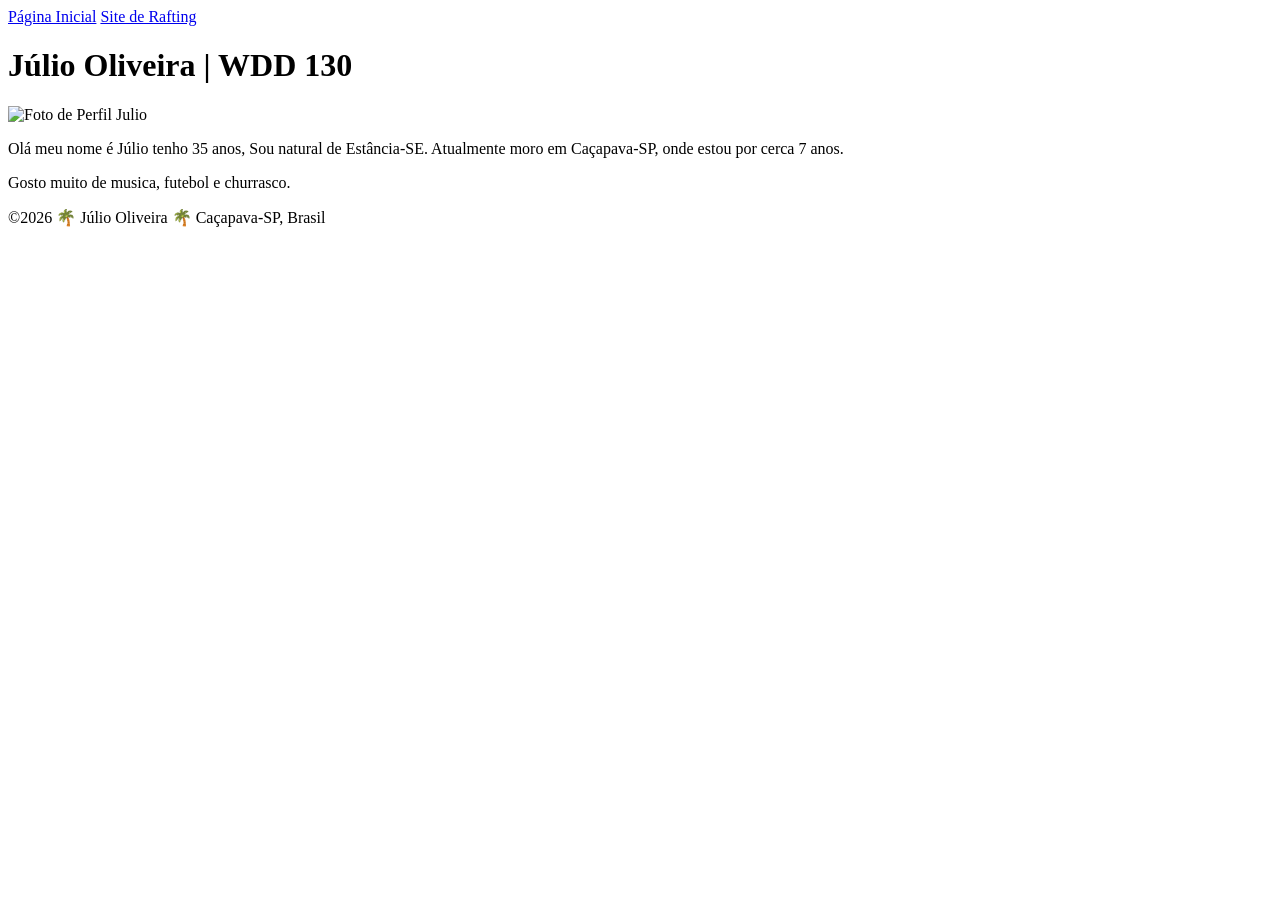
==== wwr/index.html @ 02b2cc07 "Update index.html" ====
<!DOCTYPE html>
<html lang="pt-br">

<head>
    <meta charset="UTF-8">
    <meta name="viewport" content="width=device-width, initial-scale=1.0">
    <title> JÚLIO OLIVEIRA | WDD 130 </title>
</head>

<body>
    <header>
        <nav>
            <a href="#">Página Inicial</a>
            <a href="wwr/">Site de Rafting</a>
        </nav>
    </header>
    <main>
        <h1>Júlio Oliveira | WDD 130</h1>
        <img src="imagens/Perfil_julio.png" alt="Foto de Perfil Julio" width="200">
        <p>Olá meu nome é Júlio tenho 35 anos, Sou natural de Estância-SE. Atualmente moro em
            Caçapava-SP, onde estou por cerca 7 anos.</p>
        <p>Gosto muito de musica, futebol e churrasco. </p>
    </main>
    <footer>
        <p>©2026 🌴 Júlio Oliveira 🌴 Caçapava-SP, Brasil</p>
    </footer>

</body>
    
</html>
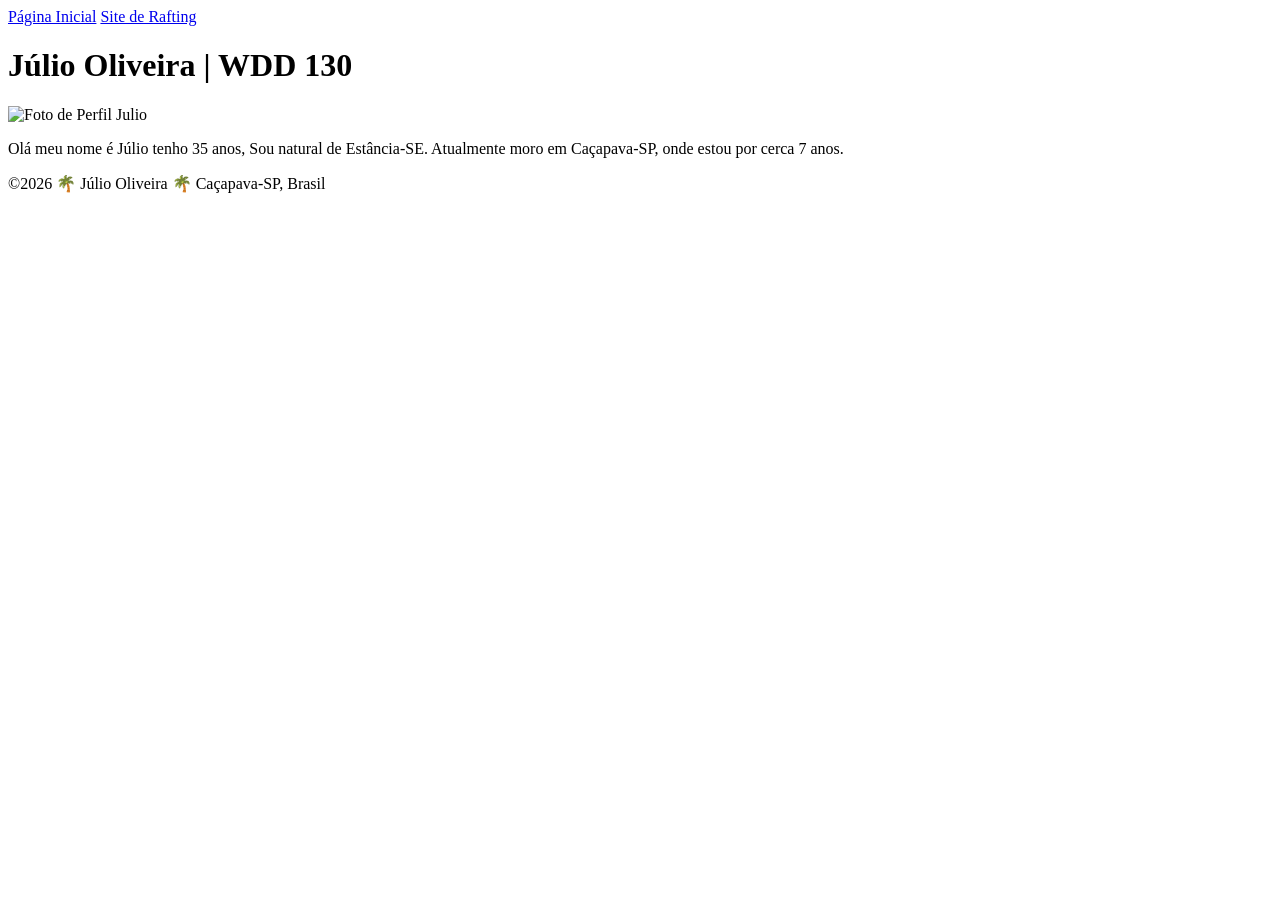
==== commit 46cfaae4: "Modify index.html for profile image and content Updated profile image source and removed redundant p" ====
--- a/wwr/index.html
+++ b/wwr/index.html
@@ -16,10 +16,9 @@
     </header>
     <main>
         <h1>Júlio Oliveira | WDD 130</h1>
-        <img src="imagens/Perfil_julio.png" alt="Foto de Perfil Julio" width="200">
+        <img src="imagens/perfil.png" alt="Foto de Perfil Julio" width="200">
         <p>Olá meu nome é Júlio tenho 35 anos, Sou natural de Estância-SE. Atualmente moro em
             Caçapava-SP, onde estou por cerca 7 anos.</p>
-        <p>Gosto muito de musica, futebol e churrasco. </p>
     </main>
     <footer>
         <p>©2026 🌴 Júlio Oliveira 🌴 Caçapava-SP, Brasil</p>
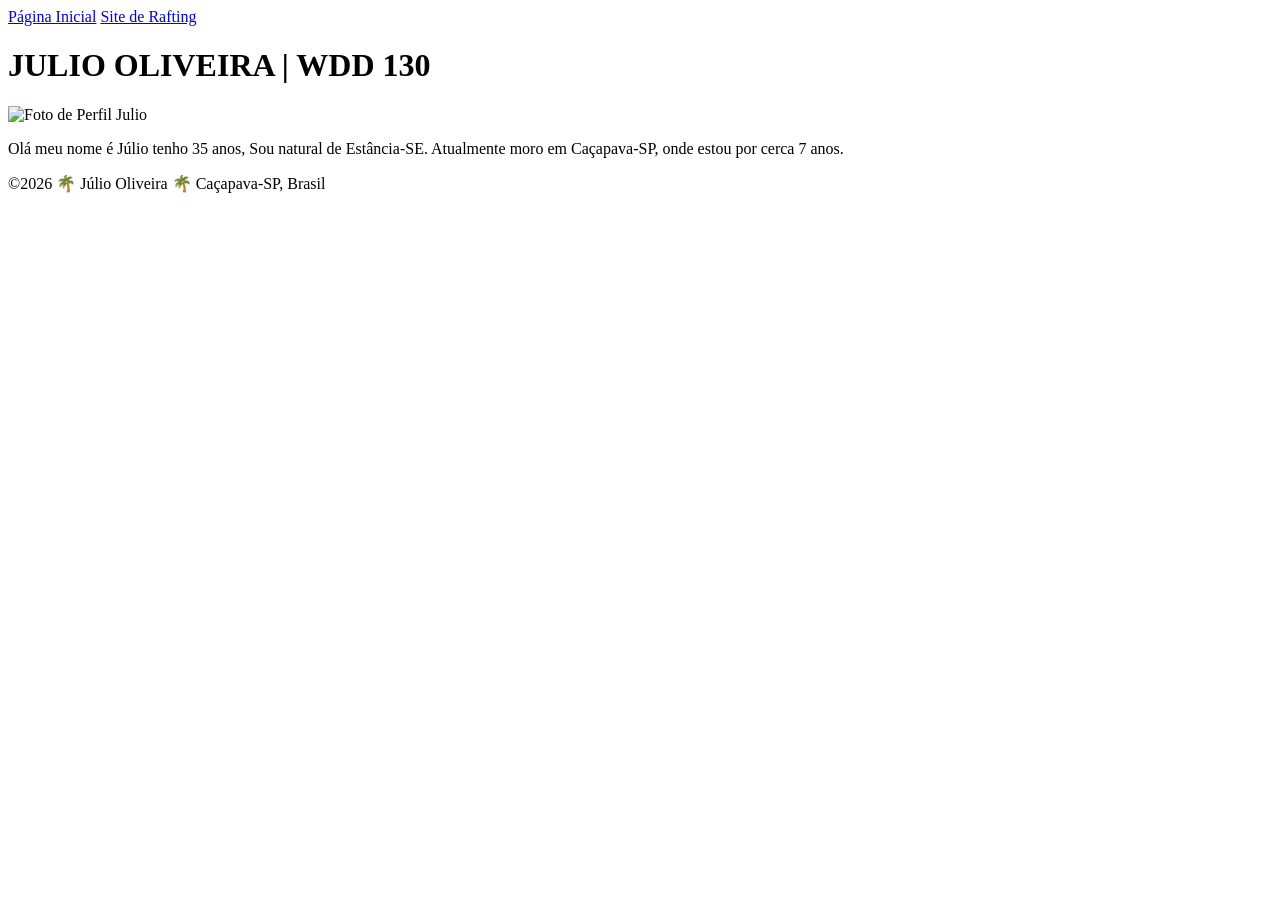
==== commit e01de0bf: "Remove title from HTML document" ====
--- a/wwr/index.html
+++ b/wwr/index.html
@@ -4,7 +4,7 @@
 <head>
     <meta charset="UTF-8">
     <meta name="viewport" content="width=device-width, initial-scale=1.0">
-    <title> JÚLIO OLIVEIRA | WDD 130 </title>
+    <title> </title>
 </head>
 
 <body>
@@ -15,7 +15,7 @@
         </nav>
     </header>
     <main>
-        <h1>Júlio Oliveira | WDD 130</h1>
+        <h1> JULIO OLIVEIRA | WDD 130</h1>
         <img src="imagens/perfil.png" alt="Foto de Perfil Julio" width="200">
         <p>Olá meu nome é Júlio tenho 35 anos, Sou natural de Estância-SE. Atualmente moro em
             Caçapava-SP, onde estou por cerca 7 anos.</p>
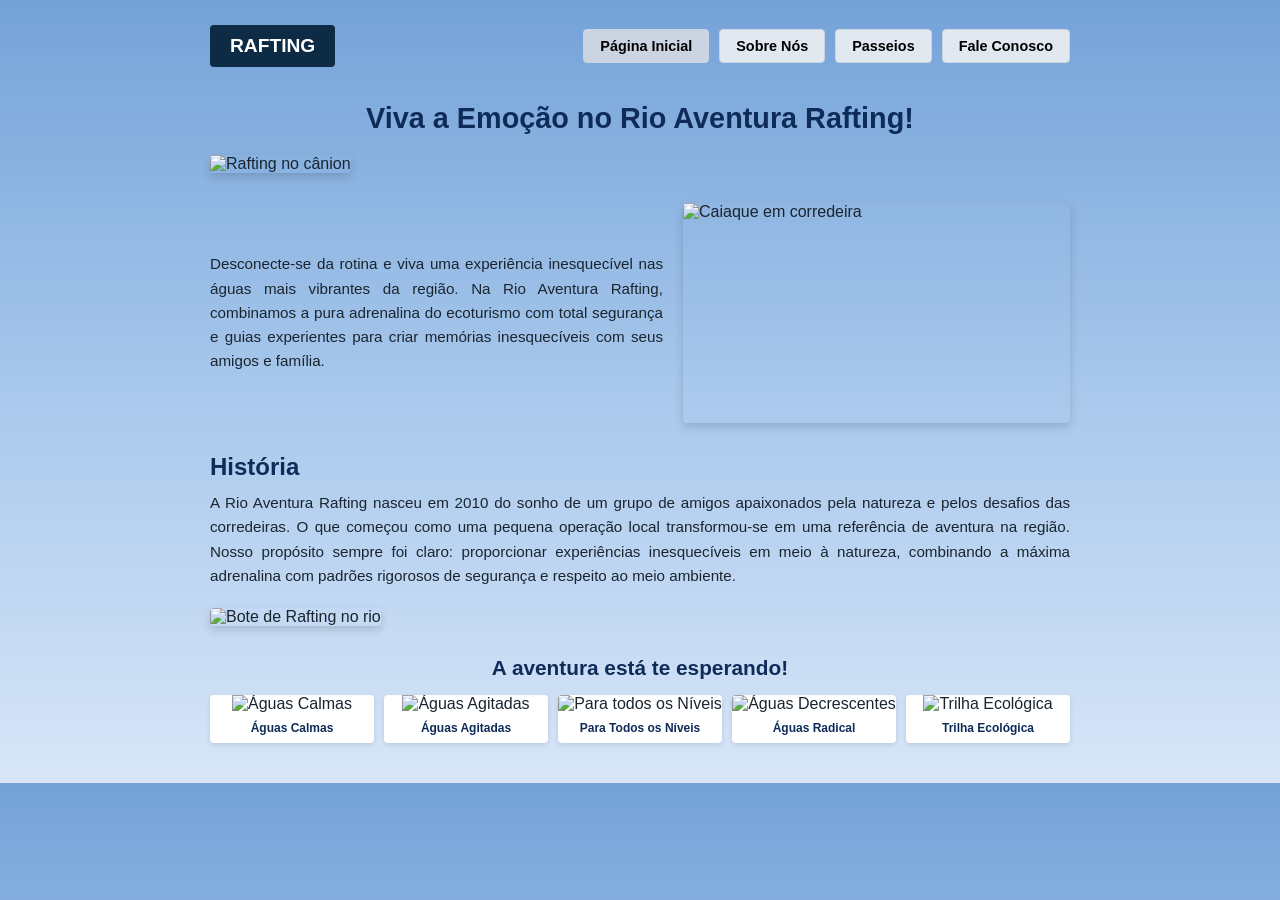
==== commit c8c09b30: "commit" ====
--- a/wwr/index.html
+++ b/wwr/index.html
@@ -1,29 +1,238 @@
-<!DOCTYPE html>
-<html lang="pt-br">
-
-<head>
-    <meta charset="UTF-8">
-    <meta name="viewport" content="width=device-width, initial-scale=1.0">
-    <title> </title>
-</head>
-
-<body>
-    <header>
-        <nav>
-            <a href="#">Página Inicial</a>
-            <a href="wwr/">Site de Rafting</a>
-        </nav>
-    </header>
-    <main>
-        <h1> JULIO OLIVEIRA | WDD 130</h1>
-        <img src="imagens/perfil.png" alt="Foto de Perfil Julio" width="200">
-        <p>Olá meu nome é Júlio tenho 35 anos, Sou natural de Estância-SE. Atualmente moro em
-            Caçapava-SP, onde estou por cerca 7 anos.</p>
-    </main>
-    <footer>
-        <p>©2026 🌴 Júlio Oliveira 🌴 Caçapava-SP, Brasil</p>
-    </footer>
-
-</body>
-    
-</html>
+<!DOCTYPE html>
+<html lang="pt-BR">
+<head>
+    <meta charset="UTF-8">
+    <meta name="viewport" content="width=device-width, initial-scale=1.0">
+    <title>Rio Aventura Rafting - Página Inicial</title>
+    <style>
+        * {
+            box-sizing: border-box;
+            margin: 0;
+            padding: 0;
+            font-family: Arial, sans-serif;
+        }
+
+        body {
+            background: linear-gradient(to bottom, #74a2d8, #a8c8ec, #d8e6f8);
+            color: #1a252f;
+            display: flex;
+            flex-direction: column;
+            align-items: center;
+            padding-bottom: 40px;
+        }
+
+        /* Header e Navegação */
+        header {
+            width: 100%;
+            max-width: 900px;
+            display: flex;
+            justify-content: space-between;
+            align-items: center;
+            padding: 15px 20px;
+            margin-top: 10px;
+        }
+
+        .logo {
+            background-color: #0d2b45;
+            color: #ffffff;
+            padding: 10px 20px;
+            border-radius: 4px;
+            font-weight: bold;
+            font-size: 1.2rem;
+            text-transform: uppercase;
+        }
+
+        nav {
+            display: flex;
+            gap: 10px;
+        }
+
+        nav a {
+            text-decoration: none;
+            color: #000;
+            background-color: #e2e8f0;
+            padding: 8px 16px;
+            border-radius: 4px;
+            font-size: 0.9rem;
+            font-weight: bold;
+            border: 1px solid #cbd5e1;
+            transition: background 0.2s;
+        }
+
+        nav a:hover, nav a.active {
+            background-color: #cbd5e1;
+        }
+
+        /* Container Principal */
+        main {
+            width: 100%;
+            max-width: 900px;
+            padding: 0 20px;
+        }
+
+        .title-banner {
+            text-align: center;
+            font-size: 1.8rem;
+            color: #0f2c59;
+            margin: 20px 0;
+            font-weight: bold;
+        }
+
+        /* Hero Image */
+        .hero-img {
+            width: 100%;
+            height: 380px;
+            object-fit: cover;
+            border-radius: 4px;
+            box-shadow: 0 4px 10px rgba(0,0,0,0.15);
+        }
+
+        /* Seção de Texto com Imagem ao Lado */
+        .intro-section {
+            display: flex;
+            gap: 20px;
+            margin: 30px 0;
+            align-items: center;
+        }
+
+        .intro-text {
+            flex: 1;
+            line-height: 1.6;
+            font-size: 0.95rem;
+            text-align: justify;
+        }
+
+        .side-img {
+            width: 45%;
+            height: 220px;
+            object-fit: cover;
+            border-radius: 4px;
+            box-shadow: 0 4px 10px rgba(0,0,0,0.15);
+        }
+
+        /* Seção História */
+        .section-title {
+            font-size: 1.5rem;
+            color: #0f2c59;
+            margin-bottom: 10px;
+            font-weight: bold;
+        }
+
+        .history-text {
+            line-height: 1.6;
+            font-size: 0.95rem;
+            text-align: justify;
+            margin-bottom: 20px;
+        }
+
+        /* Miniaturas de Destaque */
+        .cards-title {
+            text-align: center;
+            font-size: 1.3rem;
+            color: #0f2c59;
+            margin: 30px 0 15px 0;
+            font-weight: bold;
+        }
+
+        .grid-highlights {
+            display: grid;
+            grid-template-columns: repeat(5, 1fr);
+            gap: 10px;
+        }
+
+        .card-mini {
+            background-color: #ffffff;
+            border-radius: 4px;
+            overflow: hidden;
+            box-shadow: 0 2px 5px rgba(0,0,0,0.1);
+            text-align: center;
+        }
+
+        .card-mini img {
+            width: 100%;
+            height: 90px;
+            object-fit: cover;
+        }
+
+        .card-mini span {
+            display: block;
+            padding: 8px 4px;
+            font-size: 0.75rem;
+            font-weight: bold;
+            color: #0f2c59;
+        }
+
+        @media (max-width: 768px) {
+            .intro-section {
+                flex-direction: column;
+            }
+            .side-img {
+                width: 100%;
+            }
+            .grid-highlights {
+                grid-template-columns: repeat(2, 1fr);
+            }
+        }
+    </style>
+</head>
+<body>
+
+    <header>
+        <div class="logo">RAFTING</div>
+        <nav>
+            <a href="index.html" class="active">Página Inicial</a>
+            <a href="#">Sobre Nós</a>
+            <a href="passeios.html">Passeios</a>
+            <a href="#">Fale Conosco</a>
+        </nav>
+    </header>
+
+    <main>
+        <h1 class="title-banner">Viva a Emoção no Rio Aventura Rafting!</h1>
+        
+        <!-- Imagem 1 (Hero) -->
+        <img class="hero-img" src="https://images.unsplash.com/photo-1530866495561-507c9faab2ed?auto=format&fit=crop&w=1200&q=80" alt="Rafting no cânion">
+
+        <div class="intro-section">
+            <p class="intro-text">
+                Desconecte-se da rotina e viva uma experiência inesquecível nas águas mais vibrantes da região. Na Rio Aventura Rafting, combinamos a pura adrenalina do ecoturismo com total segurança e guias experientes para criar memórias inesquecíveis com seus amigos e família.
+            </p>
+            <!-- Imagem 2 (Lateral) -->
+            <img class="side-img" src="https://images.unsplash.com/photo-1512100356356-de1b84283e18?auto=format&fit=crop&w=600&q=80" alt="Caiaque em corredeira">
+        </div>
+
+        <h2 class="section-title">História</h2>
+        <p class="history-text">
+            A Rio Aventura Rafting nasceu em 2010 do sonho de um grupo de amigos apaixonados pela natureza e pelos desafios das corredeiras. O que começou como uma pequena operação local transformou-se em uma referência de aventura na região. Nosso propósito sempre foi claro: proporcionar experiências inesquecíveis em meio à natureza, combinando a máxima adrenalina com padrões rigorosos de segurança e respeito ao meio ambiente.
+        </p>
+
+        <!-- Imagem Principal de Rafting -->
+        <img class="hero-img" src="https://images.unsplash.com/photo-1544551763-46a013bb70d5?auto=format&fit=crop&w=1200&q=80" alt="Bote de Rafting no rio">
+
+        <h3 class="cards-title">A aventura está te esperando!</h3>
+        <div class="grid-highlights">
+            <div class="card-mini">
+                <img src="https://images.unsplash.com/photo-1507525428034-b723cf961d3e?auto=format&fit=crop&w=300&q=80" alt="Águas Calmas">
+                <span>Águas Calmas</span>
+            </div>
+            <div class="card-mini">
+                <img src="https://images.unsplash.com/photo-1512100356356-de1b84283e18?auto=format&fit=crop&w=300&q=80" alt="Águas Agitadas">
+                <span>Águas Agitadas</span>
+            </div>
+            <div class="card-mini">
+                <img src="https://images.unsplash.com/photo-1544551763-46a013bb70d5?auto=format&fit=crop&w=300&q=80" alt="Para todos os Níveis">
+                <span>Para Todos os Níveis</span>
+            </div>
+            <div class="card-mini">
+                <img src="https://images.unsplash.com/photo-1530866495561-507c9faab2ed?auto=format&fit=crop&w=300&q=80" alt="Águas Decrescentes">
+                <span>Águas Radical</span>
+            </div>
+            <div class="card-mini">
+                <img src="https://images.unsplash.com/photo-1448375240586-882707db888b?auto=format&fit=crop&w=300&q=80" alt="Trilha Ecológica">
+                <span>Trilha Ecológica</span>
+            </div>
+        </div>
+    </main>
+
+</body>
+</html>
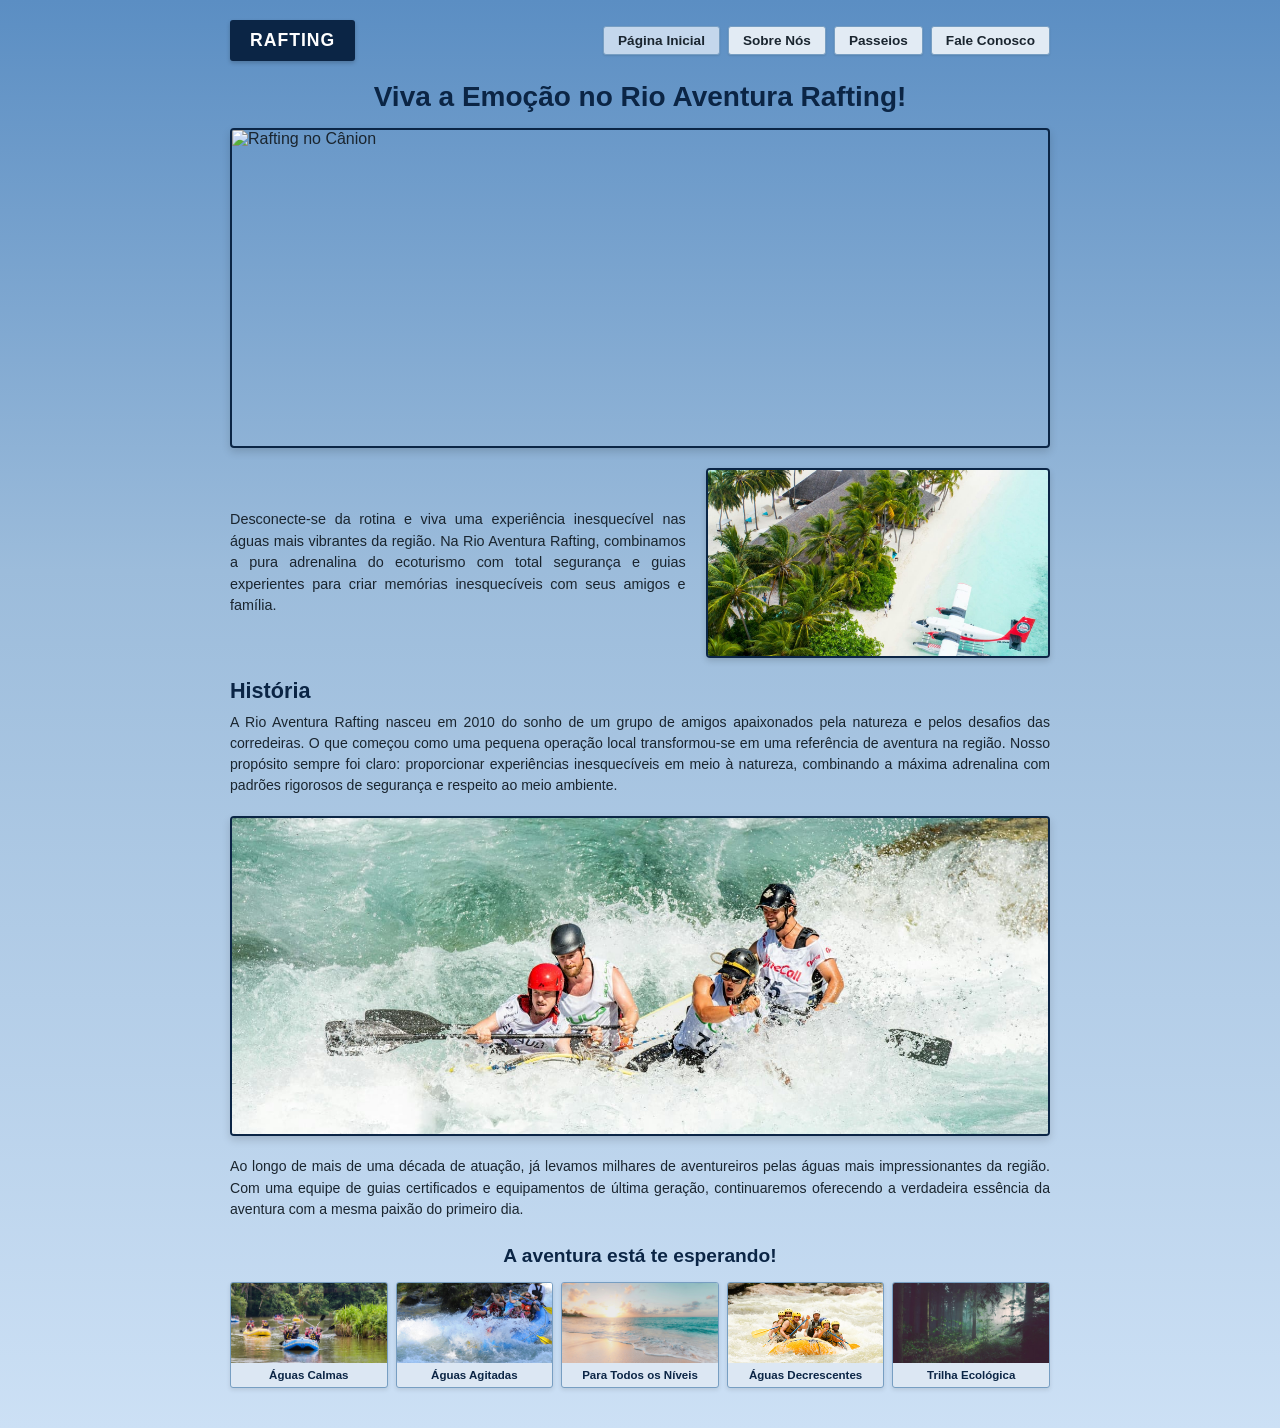
==== commit 9ac0c34a: "atualização" ====
--- a/wwr/index.html
+++ b/wwr/index.html
@@ -13,163 +13,183 @@
         }
 
         body {
-            background: linear-gradient(to bottom, #74a2d8, #a8c8ec, #d8e6f8);
+            background: linear-gradient(180deg, #5b8ec3 0%, #9cbcdb 40%, #cce0f5 100%);
             color: #1a252f;
             display: flex;
-            flex-direction: column;
-            align-items: center;
-            padding-bottom: 40px;
-        }
-
-        /* Header e Navegação */
+            justify-content: center;
+            padding: 20px 0 40px 0;
+        }
+
+        .container {
+            width: 100%;
+            max-width: 850px;
+            padding: 0 15px;
+        }
+
+        /* Topo e Navegação */
         header {
-            width: 100%;
-            max-width: 900px;
             display: flex;
             justify-content: space-between;
             align-items: center;
-            padding: 15px 20px;
-            margin-top: 10px;
-        }
-
-        .logo {
-            background-color: #0d2b45;
+            margin-bottom: 20px;
+        }
+
+        .logo-box {
+            background-color: #0b2545;
             color: #ffffff;
             padding: 10px 20px;
-            border-radius: 4px;
-            font-weight: bold;
-            font-size: 1.2rem;
-            text-transform: uppercase;
+            border-radius: 3px;
+            font-weight: bold;
+            font-size: 1.1rem;
+            letter-spacing: 1px;
+            box-shadow: 0 2px 4px rgba(0,0,0,0.2);
         }
 
         nav {
             display: flex;
-            gap: 10px;
+            gap: 8px;
         }
 
         nav a {
             text-decoration: none;
-            color: #000;
-            background-color: #e2e8f0;
-            padding: 8px 16px;
+            color: #1a252f;
+            background-color: #e2ebf4;
+            padding: 6px 14px;
+            border-radius: 3px;
+            font-size: 0.85rem;
+            font-weight: bold;
+            border: 1px solid #779ec2;
+            box-shadow: 0 1px 2px rgba(0,0,0,0.1);
+        }
+
+        nav a:hover, nav a.active {
+            background-color: #c4d7ec;
+        }
+
+        /* Título Principal */
+        h1.main-title {
+            text-align: center;
+            font-size: 1.75rem;
+            color: #0b2545;
+            margin-bottom: 15px;
+            font-weight: bold;
+        }
+
+        /* Molduras das Imagens Principais */
+        .img-frame {
+            width: 100%;
+            height: 320px;
+            border: 2px solid #0b2545;
             border-radius: 4px;
+            overflow: hidden;
+            margin-bottom: 20px;
+            box-shadow: 0 4px 8px rgba(0,0,0,0.15);
+        }
+
+        .img-frame img {
+            width: 100%;
+            height: 100%;
+            object-fit: cover;
+            display: block;
+        }
+
+        /* Bloco Central (Texto + Foto Lado a Lado) */
+        .middle-block {
+            display: flex;
+            gap: 20px;
+            align-items: center;
+            margin-bottom: 20px;
+        }
+
+        .middle-text {
+            flex: 1;
             font-size: 0.9rem;
-            font-weight: bold;
-            border: 1px solid #cbd5e1;
-            transition: background 0.2s;
-        }
-
-        nav a:hover, nav a.active {
-            background-color: #cbd5e1;
-        }
-
-        /* Container Principal */
-        main {
-            width: 100%;
-            max-width: 900px;
-            padding: 0 20px;
-        }
-
-        .title-banner {
+            line-height: 1.5;
+            text-align: justify;
+        }
+
+        .middle-img-frame {
+            width: 42%;
+            height: 190px;
+            border: 2px solid #0b2545;
+            border-radius: 4px;
+            overflow: hidden;
+            box-shadow: 0 3px 6px rgba(0,0,0,0.15);
+        }
+
+        .middle-img-frame img {
+            width: 100%;
+            height: 100%;
+            object-fit: cover;
+            display: block;
+        }
+
+        /* Títulos de Seções */
+        h2.section-title {
+            font-size: 1.35rem;
+            color: #0b2545;
+            margin-bottom: 8px;
+            font-weight: bold;
+        }
+
+        .history-text {
+            font-size: 0.88rem;
+            line-height: 1.5;
+            text-align: justify;
+            margin-bottom: 20px;
+        }
+
+        h3.bottom-title {
             text-align: center;
-            font-size: 1.8rem;
-            color: #0f2c59;
-            margin: 20px 0;
-            font-weight: bold;
-        }
-
-        /* Hero Image */
-        .hero-img {
-            width: 100%;
-            height: 380px;
-            object-fit: cover;
-            border-radius: 4px;
-            box-shadow: 0 4px 10px rgba(0,0,0,0.15);
-        }
-
-        /* Seção de Texto com Imagem ao Lado */
-        .intro-section {
-            display: flex;
-            gap: 20px;
-            margin: 30px 0;
-            align-items: center;
-        }
-
-        .intro-text {
-            flex: 1;
-            line-height: 1.6;
-            font-size: 0.95rem;
-            text-align: justify;
-        }
-
-        .side-img {
-            width: 45%;
-            height: 220px;
-            object-fit: cover;
-            border-radius: 4px;
-            box-shadow: 0 4px 10px rgba(0,0,0,0.15);
-        }
-
-        /* Seção História */
-        .section-title {
-            font-size: 1.5rem;
-            color: #0f2c59;
-            margin-bottom: 10px;
-            font-weight: bold;
-        }
-
-        .history-text {
-            line-height: 1.6;
-            font-size: 0.95rem;
-            text-align: justify;
-            margin-bottom: 20px;
-        }
-
-        /* Miniaturas de Destaque */
-        .cards-title {
-            text-align: center;
-            font-size: 1.3rem;
-            color: #0f2c59;
-            margin: 30px 0 15px 0;
-            font-weight: bold;
-        }
-
-        .grid-highlights {
+            font-size: 1.2rem;
+            color: #0b2545;
+            margin: 25px 0 15px 0;
+            font-weight: bold;
+        }
+
+        /* Miniaturas Inferiores */
+        .cards-grid {
             display: grid;
             grid-template-columns: repeat(5, 1fr);
-            gap: 10px;
-        }
-
-        .card-mini {
-            background-color: #ffffff;
-            border-radius: 4px;
+            gap: 8px;
+        }
+
+        .card-item {
+            background-color: #dce7f3;
+            border: 1px solid #779ec2;
+            border-radius: 3px;
             overflow: hidden;
-            box-shadow: 0 2px 5px rgba(0,0,0,0.1);
             text-align: center;
-        }
-
-        .card-mini img {
-            width: 100%;
-            height: 90px;
+            box-shadow: 0 2px 4px rgba(0,0,0,0.1);
+        }
+
+        .card-item img {
+            width: 100%;
+            height: 80px;
             object-fit: cover;
-        }
-
-        .card-mini span {
-            display: block;
-            padding: 8px 4px;
-            font-size: 0.75rem;
-            font-weight: bold;
-            color: #0f2c59;
-        }
-
-        @media (max-width: 768px) {
-            .intro-section {
+            display: block;
+        }
+
+        .card-item span {
+            display: block;
+            padding: 6px 2px;
+            font-size: 0.72rem;
+            font-weight: bold;
+            color: #0b2545;
+        }
+
+        @media (max-width: 650px) {
+            header {
                 flex-direction: column;
-            }
-            .side-img {
+                gap: 12px;
+            }
+            .middle-block {
+                flex-direction: column;
+            }
+            .middle-img-frame {
                 width: 100%;
             }
-            .grid-highlights {
+            .cards-grid {
                 grid-template-columns: repeat(2, 1fr);
             }
         }
@@ -177,28 +197,32 @@
 </head>
 <body>
 
-    <header>
-        <div class="logo">RAFTING</div>
-        <nav>
-            <a href="index.html" class="active">Página Inicial</a>
-            <a href="#">Sobre Nós</a>
-            <a href="passeios.html">Passeios</a>
-            <a href="#">Fale Conosco</a>
-        </nav>
-    </header>
-
-    <main>
-        <h1 class="title-banner">Viva a Emoção no Rio Aventura Rafting!</h1>
-        
-        <!-- Imagem 1 (Hero) -->
-        <img class="hero-img" src="https://images.unsplash.com/photo-1530866495561-507c9faab2ed?auto=format&fit=crop&w=1200&q=80" alt="Rafting no cânion">
-
-        <div class="intro-section">
-            <p class="intro-text">
+    <div class="container">
+        <header>
+            <div class="logo-box">RAFTING</div>
+            <nav>
+                <a href="index.html" class="active">Página Inicial</a>
+                <a href="#">Sobre Nós</a>
+                <a href="passeios.html">Passeios</a>
+                <a href="#">Fale Conosco</a>
+            </nav>
+        </header>
+
+        <h1 class="main-title">Viva a Emoção no Rio Aventura Rafting!</h1>
+
+        <!-- Foto 1 (Visão Superior do Cânion) -->
+        <div class="img-frame">
+            <img src="imagens/hero.jpg" alt="Rafting no Cânion">
+        </div>
+
+        <div class="middle-block">
+            <p class="middle-text">
                 Desconecte-se da rotina e viva uma experiência inesquecível nas águas mais vibrantes da região. Na Rio Aventura Rafting, combinamos a pura adrenalina do ecoturismo com total segurança e guias experientes para criar memórias inesquecíveis com seus amigos e família.
             </p>
-            <!-- Imagem 2 (Lateral) -->
-            <img class="side-img" src="https://images.unsplash.com/photo-1512100356356-de1b84283e18?auto=format&fit=crop&w=600&q=80" alt="Caiaque em corredeira">
+            <!-- Foto 2 (Bote em Detalhe) -->
+            <div class="middle-img-frame">
+                <img src="imagens/foto1.jpeg" alt="Equipe navegando no rio">
+            </div>
         </div>
 
         <h2 class="section-title">História</h2>
@@ -206,33 +230,40 @@
             A Rio Aventura Rafting nasceu em 2010 do sonho de um grupo de amigos apaixonados pela natureza e pelos desafios das corredeiras. O que começou como uma pequena operação local transformou-se em uma referência de aventura na região. Nosso propósito sempre foi claro: proporcionar experiências inesquecíveis em meio à natureza, combinando a máxima adrenalina com padrões rigorosos de segurança e respeito ao meio ambiente.
         </p>
 
-        <!-- Imagem Principal de Rafting -->
-        <img class="hero-img" src="https://images.unsplash.com/photo-1544551763-46a013bb70d5?auto=format&fit=crop&w=1200&q=80" alt="Bote de Rafting no rio">
-
-        <h3 class="cards-title">A aventura está te esperando!</h3>
-        <div class="grid-highlights">
-            <div class="card-mini">
-                <img src="https://images.unsplash.com/photo-1507525428034-b723cf961d3e?auto=format&fit=crop&w=300&q=80" alt="Águas Calmas">
+        <!-- Foto 5 (Onda Forte) -->
+        <div class="img-frame">
+            <img src="imagens/caiaque.jpeg" alt="Aventura nas Corredeiras">
+        </div>
+
+        <p class="history-text">
+            Ao longo de mais de uma década de atuação, já levamos milhares de aventureiros pelas águas mais impressionantes da região. Com uma equipe de guias certificados e equipamentos de última geração, continuaremos oferecendo a verdadeira essência da aventura com a mesma paixão do primeiro dia.
+        </p>
+
+        <h3 class="bottom-title">A aventura está te esperando!</h3>
+
+        <div class="cards-grid">
+            <div class="card-item">
+                <img src="imagens/aguas-calmas.jpg" alt="Águas Calmas">
                 <span>Águas Calmas</span>
             </div>
-            <div class="card-mini">
-                <img src="https://images.unsplash.com/photo-1512100356356-de1b84283e18?auto=format&fit=crop&w=300&q=80" alt="Águas Agitadas">
+            <div class="card-item">
+                <img src="imagens/agua-agitadas.jpg" alt="Águas Agitadas">
                 <span>Águas Agitadas</span>
             </div>
-            <div class="card-mini">
-                <img src="https://images.unsplash.com/photo-1544551763-46a013bb70d5?auto=format&fit=crop&w=300&q=80" alt="Para todos os Níveis">
+            <div class="card-item">
+                <img src="imagens/praia.jpeg" alt="Para Todos os Níveis">
                 <span>Para Todos os Níveis</span>
             </div>
-            <div class="card-mini">
-                <img src="https://images.unsplash.com/photo-1530866495561-507c9faab2ed?auto=format&fit=crop&w=300&q=80" alt="Águas Decrescentes">
-                <span>Águas Radical</span>
-            </div>
-            <div class="card-mini">
-                <img src="https://images.unsplash.com/photo-1448375240586-882707db888b?auto=format&fit=crop&w=300&q=80" alt="Trilha Ecológica">
+            <div class="card-item">
+                <img src="imagens/aventura4.jpg" alt="Águas Decrescentes">
+                <span>Águas Decrescentes</span>
+            </div>
+            <div class="card-item">
+                <img src="imagens/floresta.jpeg" alt="Trilha Ecológica">
                 <span>Trilha Ecológica</span>
             </div>
         </div>
-    </main>
+    </div>
 
 </body>
 </html>
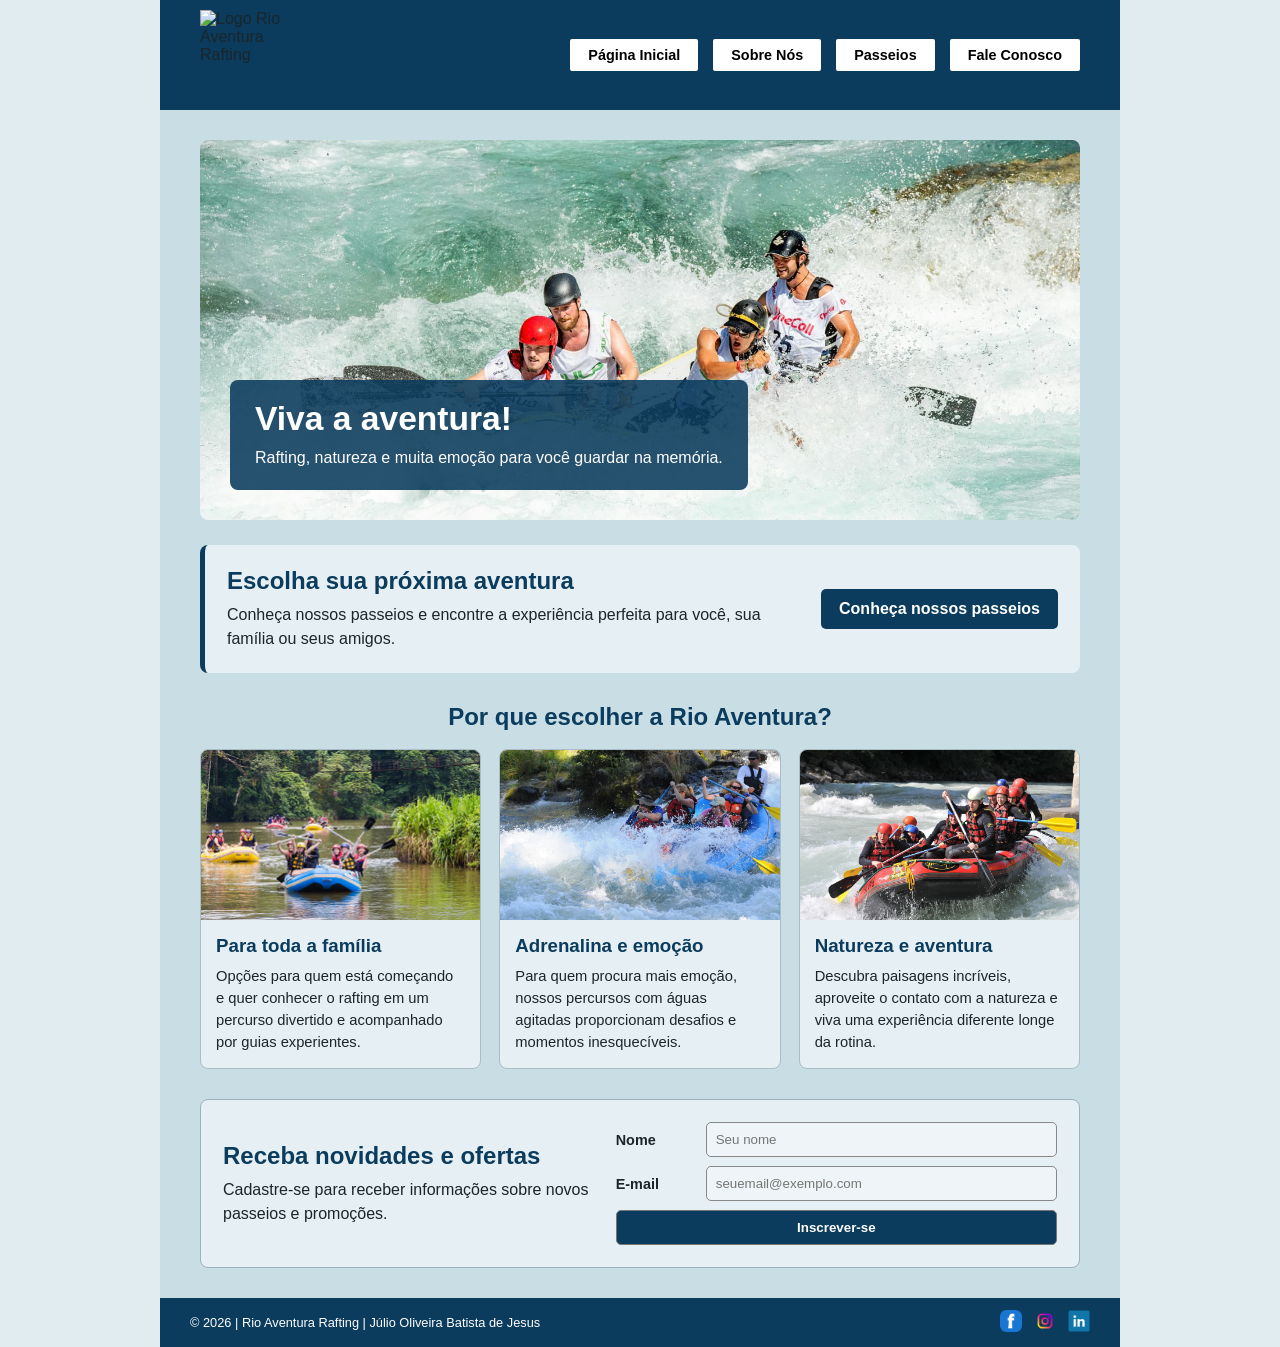
==== commit e87145a3: "Atualização index" ====
--- a/wwr/index.html
+++ b/wwr/index.html
@@ -3,267 +3,112 @@
 <head>
     <meta charset="UTF-8">
     <meta name="viewport" content="width=device-width, initial-scale=1.0">
-    <title>Rio Aventura Rafting - Página Inicial</title>
-    <style>
-        * {
-            box-sizing: border-box;
-            margin: 0;
-            padding: 0;
-            font-family: Arial, sans-serif;
-        }
+    <title>Página Inicial | Rio Aventura Rafting</title>
+    <meta name="description" content="Viva aventuras inesquecíveis de rafting com segurança, natureza e muita emoção na Rio Aventura Rafting.">
+    <meta name="author" content="Júlio Oliveira Batista de Jesus">
+    <link rel="stylesheet" href="estilos/rafting.css">
+</head>
 
-        body {
-            background: linear-gradient(180deg, #5b8ec3 0%, #9cbcdb 40%, #cce0f5 100%);
-            color: #1a252f;
-            display: flex;
-            justify-content: center;
-            padding: 20px 0 40px 0;
-        }
-
-        .container {
-            width: 100%;
-            max-width: 850px;
-            padding: 0 15px;
-        }
-
-        /* Topo e Navegação */
-        header {
-            display: flex;
-            justify-content: space-between;
-            align-items: center;
-            margin-bottom: 20px;
-        }
-
-        .logo-box {
-            background-color: #0b2545;
-            color: #ffffff;
-            padding: 10px 20px;
-            border-radius: 3px;
-            font-weight: bold;
-            font-size: 1.1rem;
-            letter-spacing: 1px;
-            box-shadow: 0 2px 4px rgba(0,0,0,0.2);
-        }
-
-        nav {
-            display: flex;
-            gap: 8px;
-        }
-
-        nav a {
-            text-decoration: none;
-            color: #1a252f;
-            background-color: #e2ebf4;
-            padding: 6px 14px;
-            border-radius: 3px;
-            font-size: 0.85rem;
-            font-weight: bold;
-            border: 1px solid #779ec2;
-            box-shadow: 0 1px 2px rgba(0,0,0,0.1);
-        }
-
-        nav a:hover, nav a.active {
-            background-color: #c4d7ec;
-        }
-
-        /* Título Principal */
-        h1.main-title {
-            text-align: center;
-            font-size: 1.75rem;
-            color: #0b2545;
-            margin-bottom: 15px;
-            font-weight: bold;
-        }
-
-        /* Molduras das Imagens Principais */
-        .img-frame {
-            width: 100%;
-            height: 320px;
-            border: 2px solid #0b2545;
-            border-radius: 4px;
-            overflow: hidden;
-            margin-bottom: 20px;
-            box-shadow: 0 4px 8px rgba(0,0,0,0.15);
-        }
-
-        .img-frame img {
-            width: 100%;
-            height: 100%;
-            object-fit: cover;
-            display: block;
-        }
-
-        /* Bloco Central (Texto + Foto Lado a Lado) */
-        .middle-block {
-            display: flex;
-            gap: 20px;
-            align-items: center;
-            margin-bottom: 20px;
-        }
-
-        .middle-text {
-            flex: 1;
-            font-size: 0.9rem;
-            line-height: 1.5;
-            text-align: justify;
-        }
-
-        .middle-img-frame {
-            width: 42%;
-            height: 190px;
-            border: 2px solid #0b2545;
-            border-radius: 4px;
-            overflow: hidden;
-            box-shadow: 0 3px 6px rgba(0,0,0,0.15);
-        }
-
-        .middle-img-frame img {
-            width: 100%;
-            height: 100%;
-            object-fit: cover;
-            display: block;
-        }
-
-        /* Títulos de Seções */
-        h2.section-title {
-            font-size: 1.35rem;
-            color: #0b2545;
-            margin-bottom: 8px;
-            font-weight: bold;
-        }
-
-        .history-text {
-            font-size: 0.88rem;
-            line-height: 1.5;
-            text-align: justify;
-            margin-bottom: 20px;
-        }
-
-        h3.bottom-title {
-            text-align: center;
-            font-size: 1.2rem;
-            color: #0b2545;
-            margin: 25px 0 15px 0;
-            font-weight: bold;
-        }
-
-        /* Miniaturas Inferiores */
-        .cards-grid {
-            display: grid;
-            grid-template-columns: repeat(5, 1fr);
-            gap: 8px;
-        }
-
-        .card-item {
-            background-color: #dce7f3;
-            border: 1px solid #779ec2;
-            border-radius: 3px;
-            overflow: hidden;
-            text-align: center;
-            box-shadow: 0 2px 4px rgba(0,0,0,0.1);
-        }
-
-        .card-item img {
-            width: 100%;
-            height: 80px;
-            object-fit: cover;
-            display: block;
-        }
-
-        .card-item span {
-            display: block;
-            padding: 6px 2px;
-            font-size: 0.72rem;
-            font-weight: bold;
-            color: #0b2545;
-        }
-
-        @media (max-width: 650px) {
-            header {
-                flex-direction: column;
-                gap: 12px;
-            }
-            .middle-block {
-                flex-direction: column;
-            }
-            .middle-img-frame {
-                width: 100%;
-            }
-            .cards-grid {
-                grid-template-columns: repeat(2, 1fr);
-            }
-        }
-    </style>
-</head>
 <body>
 
-    <div class="container">
-        <header>
-            <div class="logo-box">RAFTING</div>
-            <nav>
-                <a href="index.html" class="active">Página Inicial</a>
-                <a href="#">Sobre Nós</a>
-                <a href="passeios.html">Passeios</a>
-                <a href="#">Fale Conosco</a>
-            </nav>
-        </header>
+<header>
+    <img src="imagens/logo.png" alt="Logo Rio Aventura Rafting" width="120" height="120">
 
-        <h1 class="main-title">Viva a Emoção no Rio Aventura Rafting!</h1>
+    <nav>
+        <ul>
+            <li><a href="index.html">Página Inicial</a></li>
+            <li><a href="sobre.html">Sobre Nós</a></li>
+            <li><a href="passeios.html">Passeios</a></li>
+            <li><a href="contato.html">Fale Conosco</a></li>
+        </ul>
+    </nav>
+</header>
 
-        <!-- Foto 1 (Visão Superior do Cânion) -->
-        <div class="img-frame">
-            <img src="imagens/hero.jpg" alt="Rafting no Cânion">
+<main>
+    <!-- IMAGEM PRINCIPAL + MENSAGEM SOBREPOSTA -->
+    <section class="inicio-hero">
+        <img src="imagens/caiaque.jpeg" alt="Grupo praticando rafting em um rio">
+
+        <div class="inicio-hero-mensagem">
+            <h1>Viva a aventura!</h1>
+            <p>Rafting, natureza e muita emoção para você guardar na memória.</p>
+        </div>
+    </section>
+
+    <!-- CHAMADA PARA PASSEIOS -->
+    <section class="chamada-passeios">
+        <div>
+            <h2>Escolha sua próxima aventura</h2>
+            <p>Conheça nossos passeios e encontre a experiência perfeita para você, sua família ou seus amigos.</p>
+        </div>
+        <a class="botao-principal" href="passeios.html">Conheça nossos passeios</a>
+    </section>
+
+    <!-- GRID COM FINALIDADE E OFERTAS -->
+    <section class="ofertas">
+        <h2>Por que escolher a Rio Aventura?</h2>
+
+        <div class="ofertas-grid">
+            <article class="oferta-card">
+                <img src="imagens/aguas-calmas.jpg" alt="Rafting em águas calmas">
+                <div>
+                    <h3>Para toda a família</h3>
+                    <p>Opções para quem está começando e quer conhecer o rafting em um percurso divertido e acompanhado por guias experientes.</p>
+                </div>
+            </article>
+
+            <article class="oferta-card">
+                <img src="imagens/agua-agitadas.jpg" alt="Rafting em águas agitadas">
+                <div>
+                    <h3>Adrenalina e emoção</h3>
+                    <p>Para quem procura mais emoção, nossos percursos com águas agitadas proporcionam desafios e momentos inesquecíveis.</p>
+                </div>
+            </article>
+
+            <article class="oferta-card">
+                <img src="imagens/para-todos.jpg" alt="Grupo de pessoas praticando rafting">
+                <div>
+                    <h3>Natureza e aventura</h3>
+                    <p>Descubra paisagens incríveis, aproveite o contato com a natureza e viva uma experiência diferente longe da rotina.</p>
+                </div>
+            </article>
+        </div>
+    </section>
+
+    <!-- NEWSLETTER -->
+    <section class="newsletter">
+        <div>
+            <h2>Receba novidades e ofertas</h2>
+            <p>Cadastre-se para receber informações sobre novos passeios e promoções.</p>
         </div>
 
-        <div class="middle-block">
-            <p class="middle-text">
-                Desconecte-se da rotina e viva uma experiência inesquecível nas águas mais vibrantes da região. Na Rio Aventura Rafting, combinamos a pura adrenalina do ecoturismo com total segurança e guias experientes para criar memórias inesquecíveis com seus amigos e família.
-            </p>
-            <!-- Foto 2 (Bote em Detalhe) -->
-            <div class="middle-img-frame">
-                <img src="imagens/foto1.jpeg" alt="Equipe navegando no rio">
-            </div>
-        </div>
+        <form action="#" method="post">
+            <label for="nome">Nome</label>
+            <input type="text" id="nome" name="nome" placeholder="Seu nome" required>
 
-        <h2 class="section-title">História</h2>
-        <p class="history-text">
-            A Rio Aventura Rafting nasceu em 2010 do sonho de um grupo de amigos apaixonados pela natureza e pelos desafios das corredeiras. O que começou como uma pequena operação local transformou-se em uma referência de aventura na região. Nosso propósito sempre foi claro: proporcionar experiências inesquecíveis em meio à natureza, combinando a máxima adrenalina com padrões rigorosos de segurança e respeito ao meio ambiente.
-        </p>
+            <label for="email">E-mail</label>
+            <input type="email" id="email" name="email" placeholder="seuemail@exemplo.com" required>
 
-        <!-- Foto 5 (Onda Forte) -->
-        <div class="img-frame">
-            <img src="imagens/caiaque.jpeg" alt="Aventura nas Corredeiras">
-        </div>
+            <button type="submit">Inscrever-se</button>
+        </form>
+    </section>
+</main>
 
-        <p class="history-text">
-            Ao longo de mais de uma década de atuação, já levamos milhares de aventureiros pelas águas mais impressionantes da região. Com uma equipe de guias certificados e equipamentos de última geração, continuaremos oferecendo a verdadeira essência da aventura com a mesma paixão do primeiro dia.
-        </p>
+<footer>
+    <p>&copy; 2026 | Rio Aventura Rafting | Júlio Oliveira Batista de Jesus</p>
 
-        <h3 class="bottom-title">A aventura está te esperando!</h3>
-
-        <div class="cards-grid">
-            <div class="card-item">
-                <img src="imagens/aguas-calmas.jpg" alt="Águas Calmas">
-                <span>Águas Calmas</span>
-            </div>
-            <div class="card-item">
-                <img src="imagens/agua-agitadas.jpg" alt="Águas Agitadas">
-                <span>Águas Agitadas</span>
-            </div>
-            <div class="card-item">
-                <img src="imagens/praia.jpeg" alt="Para Todos os Níveis">
-                <span>Para Todos os Níveis</span>
-            </div>
-            <div class="card-item">
-                <img src="imagens/aventura4.jpg" alt="Águas Decrescentes">
-                <span>Águas Decrescentes</span>
-            </div>
-            <div class="card-item">
-                <img src="imagens/floresta.jpeg" alt="Trilha Ecológica">
-                <span>Trilha Ecológica</span>
-            </div>
-        </div>
-    </div>
+    <nav class="socialmedia">
+        <a href="https://facebook.com" target="_blank" rel="noopener">
+            <img src="imagens/facebook.png" alt="Facebook">
+        </a>
+        <a href="https://instagram.com" target="_blank" rel="noopener">
+            <img src="imagens/instagram.png" alt="Instagram">
+        </a>
+        <a href="https://linkedin.com" target="_blank" rel="noopener">
+            <img src="imagens/linkedin.png" alt="LinkedIn">
+        </a>
+    </nav>
+</footer>
 
 </body>
-</html>+</html>
--- a/wwr/estilos/rafting.css
+++ b/wwr/estilos/rafting.css
@@ -0,0 +1,703 @@
+:root {
+    --cor-primaria: #0b3c5d;
+    --cor-secundaria: #070908;
+    --cor-fundo-main: #c9dde5;
+    --cor-fundo-body: #e0ecef;
+    --cor-texto: #1a252c;
+    --fonte-body: Arial, Helvetica, sans-serif;
+}
+
+* {
+    box-sizing: border-box;
+    margin: 0;
+    padding: 0;
+}
+
+body {
+    font-family: var(--fonte-body);
+    background-color: var(--cor-fundo-body);
+    color: var(--cor-texto);
+}
+
+/* --- HEADER --- */
+header {
+    background-color: var(--cor-primaria);
+    display: flex;
+    justify-content: space-between;
+    align-items: center;
+    padding: 10px 40px;
+    max-width: 960px;
+    margin: 0 auto;
+}
+
+header img, 
+header .logo {
+    width: 90px;
+    height: auto;
+}
+
+header nav ul {
+    list-style: none;
+    display: flex;
+    gap: 15px;
+}
+
+header nav a {
+    background-color: #ffffff;
+    color: #000000;
+    text-decoration: none;
+    padding: 8px 18px;
+    font-weight: bold;
+    font-size: 0.9rem;
+    border-radius: 2px;
+}
+
+header nav a:hover {
+    background-color: #d1d5db;
+}
+
+/* --- MAIN CONTAINER --- */
+main {
+    max-width: 960px;
+    margin: 0 auto;
+    background-color: var(--cor-fundo-main);
+    padding: 30px 40px;
+    min-height: 100vh;
+}
+
+/* --- PÁGINA SOBRE NÓS: HERO SECTION --- */
+.hero {
+    text-align: center;
+    margin-bottom: 30px;
+}
+
+.hero h1 {
+    font-size: 2rem;
+    color: #111;
+    margin-bottom: 15px;
+}
+
+.hero > img {
+    width: 100%;
+    max-height: 350px;
+    object-fit: cover;
+    border-radius: 6px;
+    margin-bottom: 20px;
+}
+
+.hero article {
+    display: flex;
+    gap: 20px;
+    align-items: center;
+    text-align: left;
+    margin-top: 15px;
+}
+
+.hero article p {
+    flex: 1;
+    line-height: 1.5;
+    font-size: 0.95rem;
+}
+
+.hero article img {
+    width: 45%;
+    border-radius: 6px;
+    object-fit: cover;
+}
+
+/* --- PÁGINA SOBRE NÓS: HISTÓRIA --- */
+.historia {
+    background-color: rgba(255, 255, 255, 0.4);
+    padding: 20px;
+    border-radius: 8px;
+    margin-bottom: 30px;
+}
+
+.historia h2 {
+    font-size: 1.5rem;
+    color: var(--cor-primaria);
+    margin-bottom: 15px;
+}
+
+.historia p {
+    line-height: 1.6;
+    font-size: 0.95rem;
+    margin-bottom: 15px;
+}
+
+.historia img {
+    width: 100%;
+    max-height: 300px;
+    object-fit: cover;
+    border-radius: 6px;
+    margin: 10px 0 15px 0;
+}
+
+/* --- PÁGINA SOBRE NÓS: AVENTURA (CARDS/FIGCAPTION) --- */
+.aventura {
+    text-align: center;
+    margin-bottom: 20px;
+}
+
+.aventura h2 {
+    font-size: 1.4rem;
+    color: var(--cor-primaria);
+    margin-bottom: 15px;
+}
+
+.aventura-cards {
+    display: flex;
+    justify-content: space-between;
+    gap: 10px;
+    flex-wrap: wrap;
+}
+
+.aventura-cards figure {
+    flex: 1;
+    min-width: 150px;
+    text-align: center;
+}
+
+.aventura-cards img {
+    width: 100%;
+    height: 120px;
+    object-fit: cover;
+    border-radius: 6px;
+    border: 1px solid #888;
+}
+
+.aventura-cards figcaption {
+    margin-top: 6px;
+    font-size: 0.85rem;
+    font-weight: bold;
+    color: var(--cor-primaria);
+}
+
+/* --- PÁGINA CONTATO: TOPO CONTATO --- */
+.topo-contato {
+    text-align: center;
+    margin-bottom: 25px;
+}
+
+.topo-contato h1 {
+    font-size: 2rem;
+    color: #111;
+    margin-bottom: 10px;
+}
+
+.informacoes-contato {
+    font-style: normal;
+    font-size: 0.9rem;
+    color: #333;
+    line-height: 1.4;
+}
+
+/* --- PÁGINA CONTATO: FORMULÁRIO E MAPA --- */
+.contato-container {
+    display: flex;
+    gap: 30px;
+    align-items: stretch;
+    margin-bottom: 30px;
+}
+
+.mapa-coluna {
+    flex: 1;
+    border: 1px solid #999;
+    border-radius: 4px;
+    overflow: hidden;
+    background-color: #fff;
+}
+
+.mapa-coluna iframe {
+    width: 100%;
+    height: 100%;
+    min-height: 320px;
+    border: none;
+}
+
+.form-coluna {
+    flex: 1.2;
+    display: flex;
+    flex-direction: column;
+}
+
+.form-contato {
+    display: flex;
+    flex-direction: column;
+    gap: 12px;
+}
+
+.campo {
+    display: flex;
+    align-items: center;
+}
+
+.campo label, 
+.campo .label-fake {
+    width: 140px;
+    font-size: 0.88rem;
+    font-weight: bold;
+    color: #111;
+}
+
+.campo input[type="text"],
+.campo input[type="email"],
+.campo textarea {
+    flex: 1;
+    padding: 6px 10px;
+    border: 1px solid #888;
+    border-radius: 6px;
+    background-color: #eef4f7;
+    font-size: 0.85rem;
+    outline: none;
+}
+
+.campo.campo-textarea {
+    align-items: flex-start;
+}
+
+.opcoes-radio {
+    display: flex;
+    flex-direction: column;
+    gap: 4px;
+    font-size: 0.85rem;
+}
+
+.opcoes-radio label {
+    width: auto;
+    font-weight: normal;
+    display: flex;
+    align-items: center;
+    gap: 6px;
+}
+
+.campo-checkbox {
+    font-size: 0.8rem;
+    margin-top: 5px;
+}
+
+.campo-checkbox label {
+    display: flex;
+    align-items: center;
+    gap: 6px;
+}
+
+.btn-enviar {
+    width: 100%;
+    padding: 7px;
+    background-color: #d1dbe3;
+    border: 1px solid #777;
+    border-radius: 4px;
+    cursor: pointer;
+    font-size: 0.85rem;
+    color: #111;
+    margin-top: 5px;
+}
+
+.btn-enviar:hover {
+    background-color: #bdc9d4;
+}
+
+/* --- PÁGINA CONTATO: EQUIPE --- */
+.equipe-secao {
+    border: 1px solid #9bb1be;
+    border-radius: 8px;
+    padding: 20px;
+    text-align: center;
+    background-color: rgba(255, 255, 255, 0.2);
+    margin-bottom: 20px;
+}
+
+.equipe-secao h2 {
+    font-size: 1.2rem;
+    color: var(--cor-primaria);
+    margin-bottom: 20px;
+}
+
+.equipe-cards {
+    display: flex;
+    justify-content: space-around;
+    align-items: center;
+}
+
+.equipe-cards figure {
+    text-align: center;
+}
+
+.equipe-cards img {
+    width: 110px;
+    height: 110px;
+    object-fit: cover;
+    border-radius: 4px;
+    border: 1px solid #888;
+}
+
+.equipe-cards figcaption {
+    margin-top: 6px;
+    font-size: 0.8rem;
+    color: var(--cor-primaria);
+}
+
+/* --- FOOTER --- */
+footer {
+    max-width: 960px;
+    margin: 0 auto;
+    background-color: var(--cor-primaria);
+    color: #ffffff;
+    display: flex;
+    justify-content: space-between;
+    align-items: center;
+    padding: 12px 30px;
+    font-size: 0.8rem;
+}
+
+footer .socialmedia {
+    display: flex;
+    gap: 12px;
+}
+
+footer .socialmedia img {
+    width: 22px;
+    height: 22px;
+    object-fit: contain;
+}
+
+/* =========================================================
+   PÁGINA INICIAL
+   ========================================================= */
+
+.inicio-hero {
+    position: relative;
+    width: 100%;
+    margin-bottom: 25px;
+    overflow: hidden;
+    border-radius: 8px;
+}
+
+.inicio-hero > img {
+    display: block;
+    width: 100%;
+    height: 380px;
+    object-fit: cover;
+}
+
+.inicio-hero-mensagem {
+    position: absolute;
+    left: 30px;
+    bottom: 30px;
+    max-width: 520px;
+    padding: 20px 25px;
+    background-color: rgba(11, 60, 93, 0.88);
+    color: #ffffff;
+    border-radius: 8px;
+}
+
+.inicio-hero-mensagem h1 {
+    font-size: 2.1rem;
+    margin-bottom: 8px;
+}
+
+.inicio-hero-mensagem p {
+    line-height: 1.5;
+}
+
+.chamada-passeios {
+    display: flex;
+    justify-content: space-between;
+    align-items: center;
+    gap: 25px;
+    padding: 22px;
+    margin-bottom: 30px;
+    background-color: rgba(255, 255, 255, 0.55);
+    border-left: 5px solid var(--cor-primaria);
+    border-radius: 8px;
+}
+
+.chamada-passeios h2,
+.ofertas h2,
+.newsletter h2 {
+    color: var(--cor-primaria);
+    margin-bottom: 8px;
+}
+
+.chamada-passeios p {
+    line-height: 1.5;
+}
+
+.botao-principal {
+    display: inline-block;
+    flex-shrink: 0;
+    padding: 11px 18px;
+    background-color: var(--cor-primaria);
+    color: #ffffff;
+    text-decoration: none;
+    font-weight: bold;
+    border-radius: 5px;
+}
+
+.botao-principal:hover {
+    background-color: #082d45;
+}
+
+.ofertas {
+    margin-bottom: 30px;
+}
+
+.ofertas > h2 {
+    text-align: center;
+    margin-bottom: 18px;
+}
+
+.ofertas-grid {
+    display: grid;
+    grid-template-columns: repeat(3, 1fr);
+    gap: 18px;
+}
+
+.oferta-card {
+    background-color: rgba(255, 255, 255, 0.55);
+    border-radius: 8px;
+    overflow: hidden;
+    border: 1px solid #aabcc5;
+}
+
+.oferta-card img {
+    display: block;
+    width: 100%;
+    height: 170px;
+    object-fit: cover;
+}
+
+.oferta-card div {
+    padding: 15px;
+}
+
+.oferta-card h3 {
+    color: var(--cor-primaria);
+    margin-bottom: 8px;
+}
+
+.oferta-card p {
+    line-height: 1.5;
+    font-size: 0.92rem;
+}
+
+.newsletter {
+    display: grid;
+    grid-template-columns: 1fr 1.2fr;
+    gap: 25px;
+    align-items: center;
+    padding: 22px;
+    background-color: rgba(255, 255, 255, 0.55);
+    border-radius: 8px;
+    border: 1px solid #9bb1be;
+}
+
+.newsletter p {
+    line-height: 1.5;
+}
+
+.newsletter form {
+    display: grid;
+    grid-template-columns: 80px 1fr;
+    gap: 9px 10px;
+    align-items: center;
+}
+
+.newsletter label {
+    font-weight: bold;
+    font-size: 0.9rem;
+}
+
+.newsletter input {
+    width: 100%;
+    padding: 9px;
+    border: 1px solid #888;
+    border-radius: 5px;
+    background-color: #eef4f7;
+}
+
+.newsletter button {
+    grid-column: 1 / -1;
+    padding: 9px;
+    border: 1px solid #777;
+    border-radius: 5px;
+    background-color: var(--cor-primaria);
+    color: #ffffff;
+    font-weight: bold;
+    cursor: pointer;
+}
+
+
+/* =========================================================
+   PÁGINA PASSEIOS
+   ========================================================= */
+
+.passeios-topo {
+    text-align: center;
+    margin-bottom: 30px;
+}
+
+.passeios-topo h1 {
+    font-size: 2rem;
+    margin-bottom: 10px;
+    color: #111;
+}
+
+.passeios-topo p {
+    max-width: 720px;
+    margin: 0 auto 18px;
+    line-height: 1.6;
+}
+
+.passeios-grid {
+    display: grid;
+    grid-template-columns: repeat(3, 1fr);
+    gap: 18px;
+    margin-bottom: 30px;
+}
+
+.passeio-card {
+    display: flex;
+    flex-direction: column;
+    background-color: rgba(255, 255, 255, 0.55);
+    border: 1px solid #9bb1be;
+    border-radius: 8px;
+    overflow: hidden;
+}
+
+.passeio-card > img {
+    width: 100%;
+    height: 190px;
+    object-fit: cover;
+}
+
+.passeio-conteudo {
+    padding: 16px;
+}
+
+.passeio-conteudo h2 {
+    color: var(--cor-primaria);
+    font-size: 1.25rem;
+    margin-bottom: 10px;
+}
+
+.passeio-conteudo p {
+    line-height: 1.5;
+    font-size: 0.9rem;
+    margin-bottom: 8px;
+}
+
+.tabela-passeios {
+    margin-bottom: 30px;
+}
+
+.tabela-passeios h2 {
+    color: var(--cor-primaria);
+    text-align: center;
+    margin-bottom: 15px;
+}
+
+.tabela-wrapper {
+    overflow-x: auto;
+}
+
+.tabela-passeios table {
+    width: 100%;
+    border-collapse: collapse;
+    background-color: rgba(255, 255, 255, 0.7);
+}
+
+.tabela-passeios th,
+.tabela-passeios td {
+    padding: 11px;
+    border: 1px solid #8fa5b0;
+    text-align: left;
+}
+
+.tabela-passeios th {
+    background-color: var(--cor-primaria);
+    color: #ffffff;
+}
+
+.tabela-passeios tr:nth-child(even) {
+    background-color: rgba(201, 221, 229, 0.6);
+}
+
+.passeios-final {
+    display: flex;
+    justify-content: space-between;
+    align-items: center;
+    gap: 20px;
+    padding: 22px;
+    background-color: rgba(255, 255, 255, 0.55);
+    border-radius: 8px;
+    border-left: 5px solid var(--cor-primaria);
+}
+
+.passeios-final h2 {
+    color: var(--cor-primaria);
+    margin-bottom: 7px;
+}
+
+.passeios-final p {
+    line-height: 1.5;
+}
+
+
+/* =========================================================
+   RESPONSIVIDADE
+   ========================================================= */
+
+@media (max-width: 760px) {
+    header {
+        flex-direction: column;
+        gap: 15px;
+        padding: 15px 20px;
+    }
+
+    header nav ul {
+        flex-wrap: wrap;
+        justify-content: center;
+    }
+
+    main {
+        padding: 20px;
+    }
+
+    .inicio-hero > img {
+        height: 300px;
+    }
+
+    .inicio-hero-mensagem {
+        left: 15px;
+        right: 15px;
+        bottom: 15px;
+    }
+
+    .ofertas-grid,
+    .passeios-grid,
+    .newsletter {
+        grid-template-columns: 1fr;
+    }
+
+    .chamada-passeios,
+    .passeios-final {
+        flex-direction: column;
+        text-align: center;
+    }
+
+    .newsletter form {
+        grid-template-columns: 1fr;
+    }
+
+    .newsletter button {
+        grid-column: auto;
+    }
+
+    footer {
+        flex-direction: column;
+        gap: 10px;
+        text-align: center;
+    }
+}
